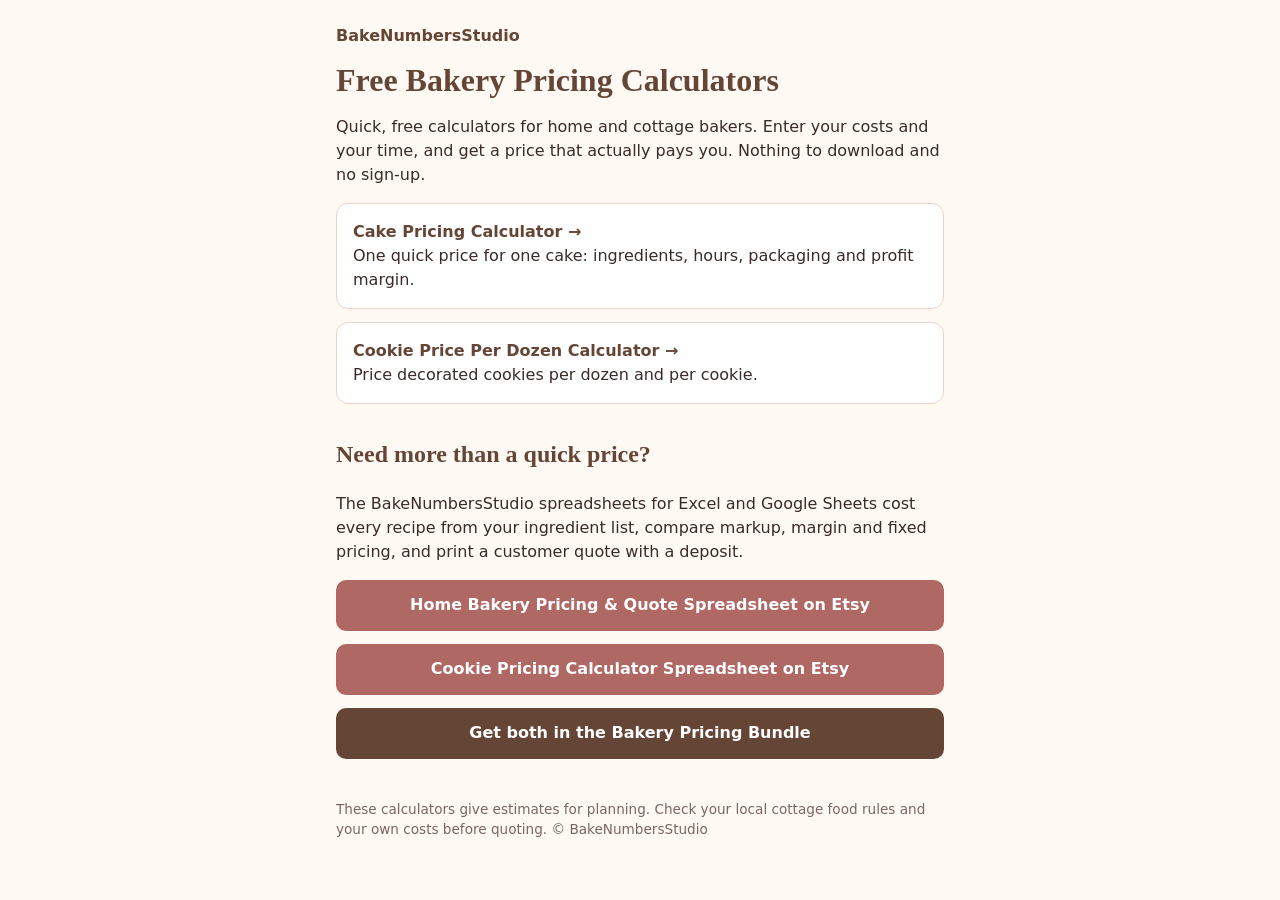
==== index.html @ f2206659 "BakeNumbers free calculators" ====
<!doctype html>
<html lang="en"><head><meta charset="utf-8"><meta name="viewport" content="width=device-width,initial-scale=1">
<title>Free Bakery Pricing Calculators for Home Bakers | BakeNumbersStudio</title>
<meta name="description" content="Free cake and cookie pricing calculators for home bakers. Add ingredients, your time, packaging and margin to get a quick price. No sign-up.">
<link rel="canonical" href="https://bakenumbersstudio.github.io/">
<meta property="og:title" content="Free Bakery Pricing Calculators | BakeNumbersStudio">
<meta property="og:description" content="Quick, free cake and cookie price calculators for home bakers.">
<meta property="og:type" content="website"><meta property="og:url" content="https://bakenumbersstudio.github.io/">
<link rel="stylesheet" href="style.css"></head><body>
<header><a href="./">BakeNumbersStudio</a></header>
<h1>Free Bakery Pricing Calculators</h1>
<p>Quick, free calculators for home and cottage bakers. Enter your costs and your time, and get a price that actually pays you. Nothing to download and no sign-up.</p>
<div class="tools">
<a href="cake-pricing-calculator.html"><strong>Cake Pricing Calculator &rarr;</strong><br>One quick price for one cake: ingredients, hours, packaging and profit margin.</a>
<a href="cookie-price-per-dozen-calculator.html"><strong>Cookie Price Per Dozen Calculator &rarr;</strong><br>Price decorated cookies per dozen and per cookie.</a>
</div>
<h2>Need more than a quick price?</h2>
<p>The BakeNumbersStudio spreadsheets for Excel and Google Sheets cost every recipe from your ingredient list, compare markup, margin and fixed pricing, and print a customer quote with a deposit.</p>
<a class="cta" href="https://www.etsy.com/listing/4592571015">Home Bakery Pricing &amp; Quote Spreadsheet on Etsy</a>
<a class="cta" href="https://www.etsy.com/listing/4592777993">Cookie Pricing Calculator Spreadsheet on Etsy</a>
<a class="cta alt" href="https://www.etsy.com/listing/4598005940/bakery-pricing-spreadsheet-bundle-cake">Get both in the Bakery Pricing Bundle</a>
<footer>These calculators give estimates for planning. Check your local cottage food rules and your own costs before quoting. &copy; BakeNumbersStudio</footer>
</body></html>
---- style.css ----
:root{--cocoa:#654536;--rose:#d9a3a0;--deep:#b06864;--cream:#fff9f3;--blush:#f6ddd8;--ink:#3a2a2a}
*{box-sizing:border-box}body{font-family:system-ui,-apple-system,"Segoe UI",Roboto,sans-serif;max-width:640px;margin:0 auto;padding:1.5rem 1rem 3rem;color:var(--ink);background:var(--cream);line-height:1.5}
header a{color:var(--cocoa);text-decoration:none;font-weight:700}h1{color:var(--cocoa);font-family:Georgia,serif;line-height:1.2;margin:.8rem 0 .4rem}h2{color:var(--cocoa);font-family:Georgia,serif;margin-top:2rem}
.card{background:#fff;border:1px solid #ead3c8;border-radius:12px;padding:1rem 1.1rem;margin:1rem 0}
label{display:block;margin:.7rem 0 .2rem;font-weight:600}input{width:100%;padding:.55rem;font-size:1rem;border:1px solid #d8c2b8;border-radius:8px}
.hint{font-size:.85rem;color:#7a6660;margin:.15rem 0 0}
#out{margin-top:1.2rem;padding:1rem;background:var(--blush);border-radius:10px;font-size:1.1rem}#out b{font-size:1.35rem}
.cta{display:block;margin-top:.8rem;padding:.85rem;background:var(--deep);color:#fff;text-align:center;border-radius:10px;text-decoration:none;font-weight:600}.cta.alt{background:var(--cocoa)}
.tools{display:grid;gap:.8rem}.tools a{display:block;padding:1rem;background:#fff;border:1px solid #ead3c8;border-radius:12px;color:var(--ink);text-decoration:none}.tools a strong{color:var(--cocoa)}
footer{margin-top:2.5rem;font-size:.85rem;color:#7a6660}small{color:#7a6660}
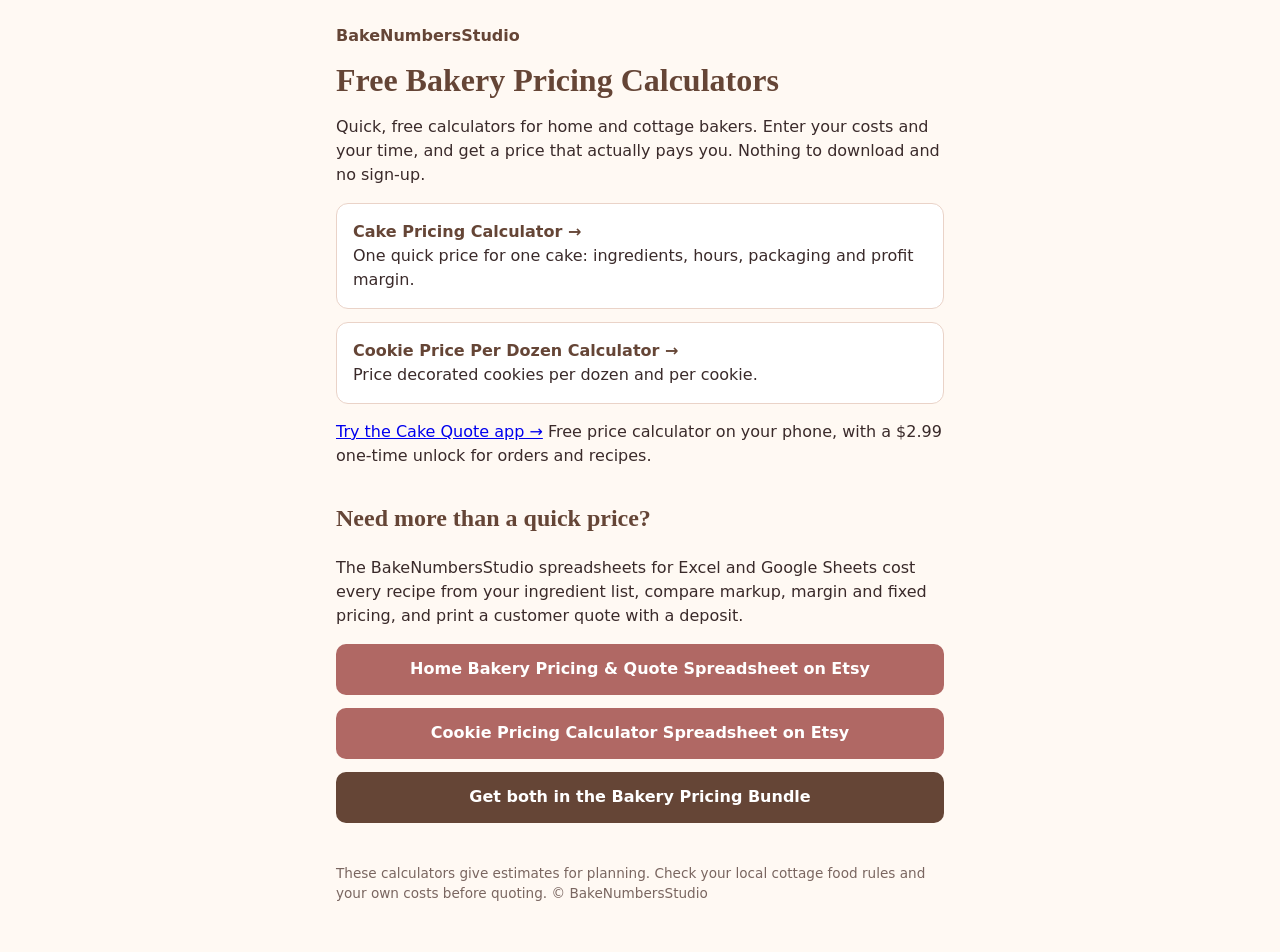
==== commit 270b6e81: "Update root index.html with Cake Quote link" ====
--- a/index.html
+++ b/index.html
@@ -14,6 +14,7 @@
 <a href="cake-pricing-calculator.html"><strong>Cake Pricing Calculator &rarr;</strong><br>One quick price for one cake: ingredients, hours, packaging and profit margin.</a>
 <a href="cookie-price-per-dozen-calculator.html"><strong>Cookie Price Per Dozen Calculator &rarr;</strong><br>Price decorated cookies per dozen and per cookie.</a>
 </div>
+<p><a href="app/">Try the Cake Quote app &rarr;</a> Free price calculator on your phone, with a $2.99 one-time unlock for orders and recipes.</p>
 <h2>Need more than a quick price?</h2>
 <p>The BakeNumbersStudio spreadsheets for Excel and Google Sheets cost every recipe from your ingredient list, compare markup, margin and fixed pricing, and print a customer quote with a deposit.</p>
 <a class="cta" href="https://www.etsy.com/listing/4592571015">Home Bakery Pricing &amp; Quote Spreadsheet on Etsy</a>
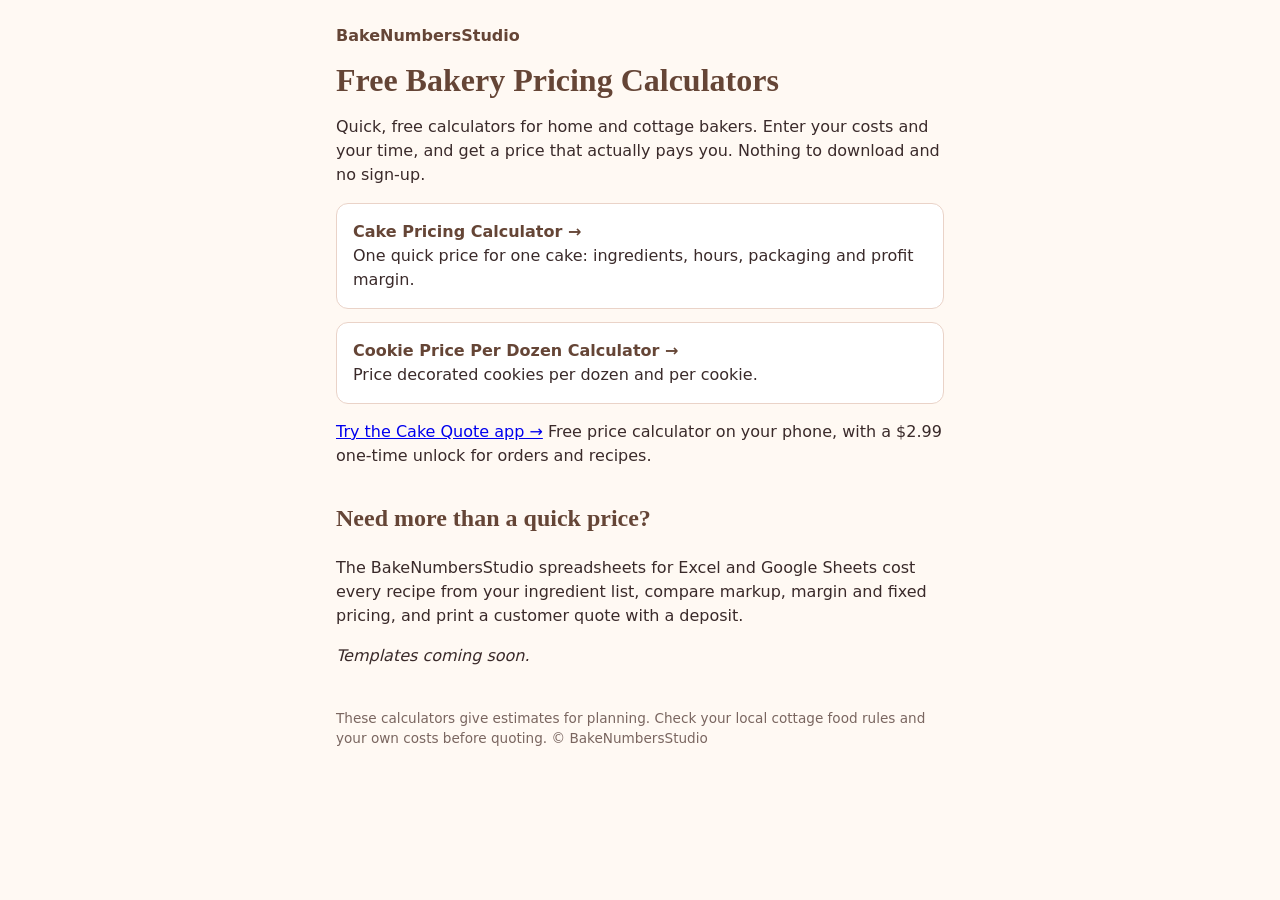
==== commit 3ad5656f: "Remove links to retired Etsy shop" ====
--- a/index.html
+++ b/index.html
@@ -17,8 +17,6 @@
 <p><a href="app/">Try the Cake Quote app &rarr;</a> Free price calculator on your phone, with a $2.99 one-time unlock for orders and recipes.</p>
 <h2>Need more than a quick price?</h2>
 <p>The BakeNumbersStudio spreadsheets for Excel and Google Sheets cost every recipe from your ingredient list, compare markup, margin and fixed pricing, and print a customer quote with a deposit.</p>
-<a class="cta" href="https://www.etsy.com/listing/4592571015">Home Bakery Pricing &amp; Quote Spreadsheet on Etsy</a>
-<a class="cta" href="https://www.etsy.com/listing/4592777993">Cookie Pricing Calculator Spreadsheet on Etsy</a>
-<a class="cta alt" href="https://www.etsy.com/listing/4598005940/bakery-pricing-spreadsheet-bundle-cake">Get both in the Bakery Pricing Bundle</a>
+<p><em>Templates coming soon.</em></p>
 <footer>These calculators give estimates for planning. Check your local cottage food rules and your own costs before quoting. &copy; BakeNumbersStudio</footer>
 </body></html>
